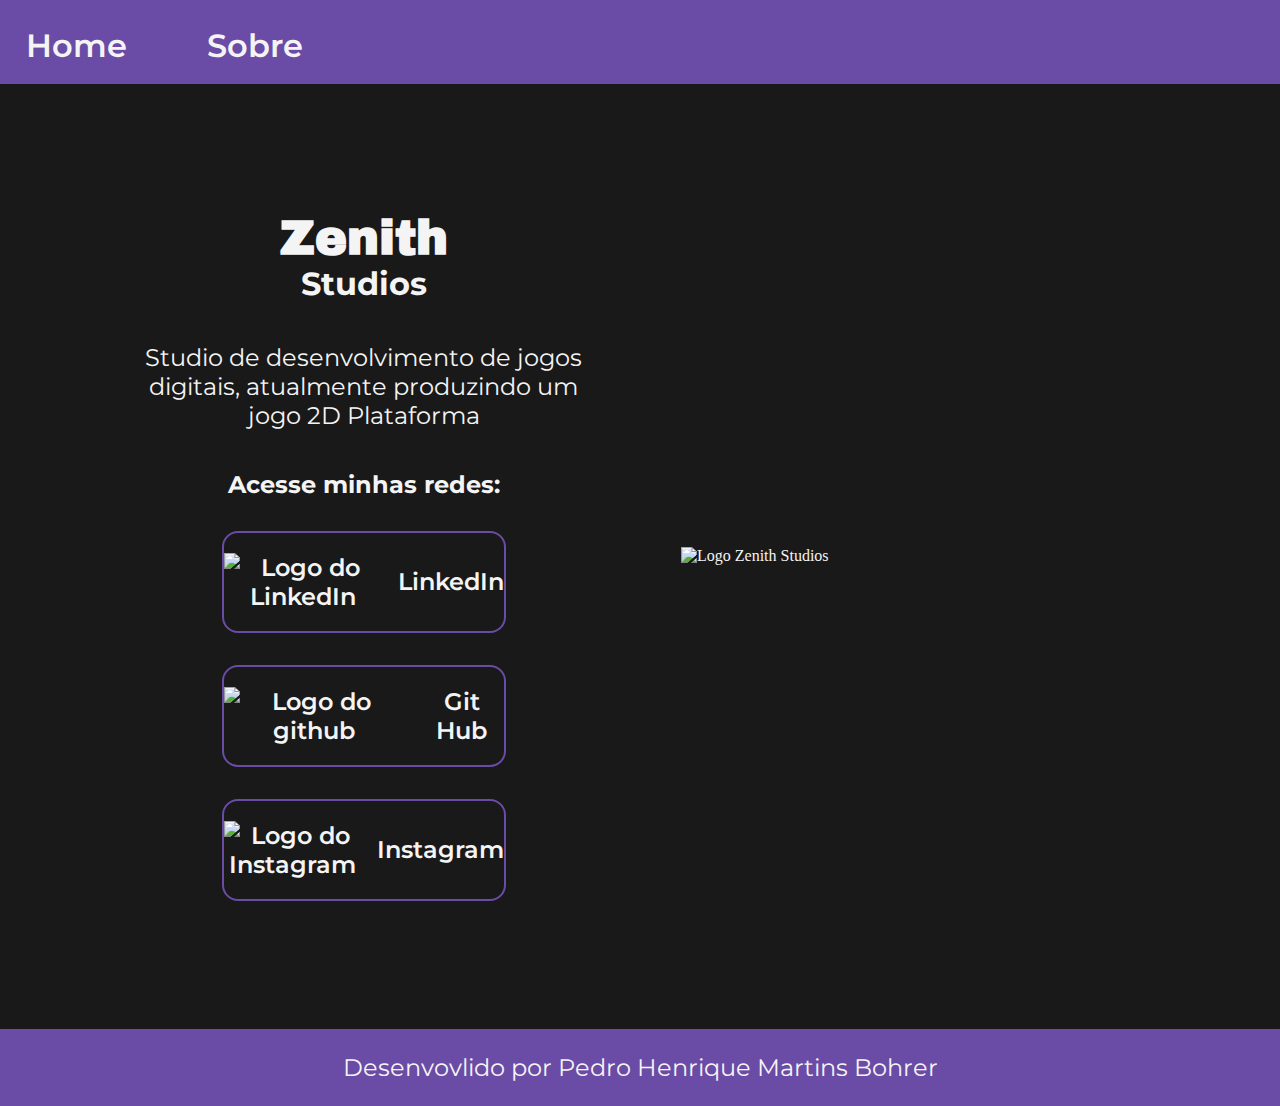
==== index.html @ 809a7ef8 "Rename Index.html to index.html" ====
<!DOCTYPE html>
<html lang="pt-br">    
<head>
    <meta charset="UTF-8">
    <meta name="viewport" content="width=device-width, initial-scale=1.0">
    <title>Portifólio Pedro Bohrer</title>
    <link rel="stylesheet" href="./styles/Style_Port.css">
</head>
<body>
    <header class="header">
        <nav class="header__menu">
            <a class="header__menu__link" href="Index.html">Home</a>
            <a class="header__menu__link" href="about.html">Sobre</a>
        </nav>
    </header>
    <main class="main">
        <section class="main__cont">
        <h1 class="main__cont__titulo"><strong class="Zenith">Zenith</strong> Studios</h1>
        <p class="main__cont__texto">Studio de desenvolvimento de jogos digitais, atualmente produzindo um jogo 2D Plataforma</p>
    <div class="main__links">
        <h2 class="main__links__sub">Acesse minhas redes:</h2>
        <a class="main__links__nav" href="www.linkedin.com/in/phmb">
            <img src="./Assets/linkedin.png" alt="Logo do LinkedIn">
            LinkedIn
        </a>
        <a class="main__links__nav" href="https://github.com/pedro-bohrer?tab=projects">
            <img src="./Assets/github.png" alt="Logo do github">
            Git Hub
        </a>
        <a class="main__links__nav" href="https://www.instagram.com/o.zenith.studios.o/">
            <img src="./Assets/instagram.png" alt="Logo do Instagram">
            Instagram
        </a>
    </div>
    </section>
        <img class="main__cont__img" src="./Assets/Zenith White Logo.png" alt="Logo Zenith Studios">
    </main>
    <footer class="fotter">
        <P>Desenvovlido por Pedro Henrique Martins Bohrer</P>
    </footer>

</body>
</html>
---- styles/Style_Port.css ----
@import url('https://fonts.googleapis.com/css2?family=Archivo+Black&family=Montserrat:wght@200;600&display=swap');

:root {
    --cor-primaria: #191919;
    --cor-secundaria: #f4f4f4;
    --cor-terciaria: #af48aa;
    --cor-quaternaria: #6a4ba6;
    --cor-quinaria: #f1a94d;
    --cor-hover: #4f4e4e;
}

*{
    margin: 0;
    padding: 0;
}
body{
    box-sizing: border-box;
    background-color: var(--cor-primaria);
    color: var(--cor-secundaria); 
}
.header{
    background-color: var(--cor-quaternaria);
    padding: 2% 1% 1.5% 2%;
}
.header__menu{
    display: flex;
    gap: 80px;
}
.header__menu__link{
    font-family: 'Montserrat', sans-serif;
    font-size: 2rem;
    font-weight: 600;
    text-decoration: none;
    color: var(--cor-secundaria);
}


.main{
    padding: 10% 10%;
    display: flex;
    align-items: center;
    justify-content: space-between;
    gap: 82px;
}
.main__cont{
    width: 50%;
    display: flex;
    flex-direction: column;
    text-align: center;
    gap: 40px;
}
.main__cont__titulo{
    font-family: 'Montserrat', sans-serif;
    font-size: 2rem;
    display: flex;
    align-items: center;
    flex-direction: column;
}
.Zenith {
    font-family: 'Archivo Black', sans-serif;    
    font-size: 3rem;
}
.main__cont__texto{
    font-family: 'Montserrat', sans-serif;
    font-size: 1.5rem;
}
.main__links {
    display: flex;
    flex-direction: column;
    align-items: center;
    gap: 32px;
    justify-content: space-between;
}
.main__links__sub{
    font-family: 'Montserrat', sans-serif;
    font-size: 1.5rem;
}
.main__links__nav{
    display: flex;
    align-items: center;
    justify-content: center;
    gap: 1rem;
    font-weight: 600;
    font-family: 'Montserrat', sans-serif;
    border: 2px solid var(--cor-quaternaria);
    width: 280px;
    text-align: center;
    border-radius: 16px;
    font-size: 1.5rem;
    padding: 20px 0;
    text-decoration: none;
    color: var(--cor-secundaria);
}
.main__links__nav:hover {
    background-color: var(--cor-hover);
}
.main__cont__img {
    width: 50%;
}

.fotter {
    font-family: 'Montserrat', sans-serif;
    font-size: 1.5rem;
    font-weight: 400;
    color: var(--cor-secundaria);
    background-color: var(--cor-quaternaria);
    padding: 24px;
    text-align: center;
}

.main__about {
    padding: 10% 10%;
    display: flex;
    align-items: center;
    justify-content: space-between;
    gap: 82px;
}
.main__about__cont {
    width: 50%;
    display: flex;
    flex-direction: column;
    text-align: center;
    gap: 40px;
}
.main__about__titulo {
    font-family: 'Montserrat', sans-serif;
    font-size: 2rem;
    display: flex;
    align-items: center;
    flex-direction: column;
}
.main__about__texto {
    font-family: 'Montserrat', sans-serif;
    font-size: 1.5rem;
}
.main__about__img {
    width: 50%;
}

@media (max-width: 1200px) {
    .header__menu {
        justify-content: center;
    }
    .main {
        flex-direction: column-reverse;
        padding: 5%;

    }
    .main__cont {
        width: auto;
    }
    .main__about {
        flex-direction: column-reverse;
        padding: 5%;
    }
    .main__about__cont {
        width: auto;
    }

}
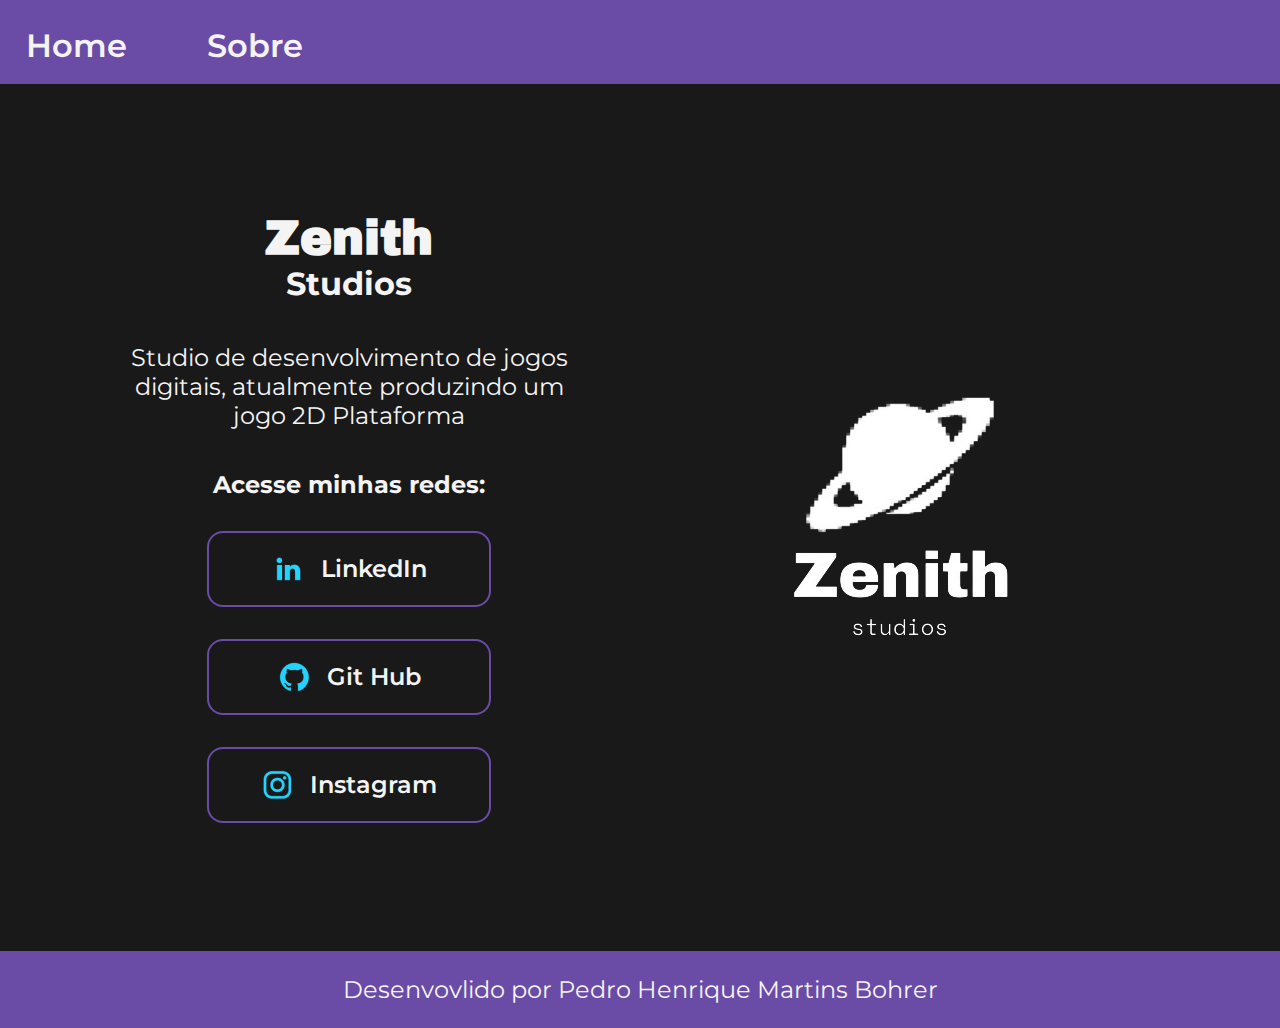
==== commit 939a25ba: "Update index.html" ====
--- a/index.html
+++ b/index.html
@@ -9,7 +9,7 @@
 <body>
     <header class="header">
         <nav class="header__menu">
-            <a class="header__menu__link" href="Index.html">Home</a>
+            <a class="header__menu__link" href="index.html">Home</a>
             <a class="header__menu__link" href="about.html">Sobre</a>
         </nav>
     </header>
@@ -20,20 +20,20 @@
     <div class="main__links">
         <h2 class="main__links__sub">Acesse minhas redes:</h2>
         <a class="main__links__nav" href="www.linkedin.com/in/phmb">
-            <img src="./Assets/linkedin.png" alt="Logo do LinkedIn">
+            <img src="./assets/linkedin.png" alt="Logo do LinkedIn">
             LinkedIn
         </a>
         <a class="main__links__nav" href="https://github.com/pedro-bohrer?tab=projects">
-            <img src="./Assets/github.png" alt="Logo do github">
+            <img src="./assets/github.png" alt="Logo do github">
             Git Hub
         </a>
         <a class="main__links__nav" href="https://www.instagram.com/o.zenith.studios.o/">
-            <img src="./Assets/instagram.png" alt="Logo do Instagram">
+            <img src="./assets/instagram.png" alt="Logo do Instagram">
             Instagram
         </a>
     </div>
     </section>
-        <img class="main__cont__img" src="./Assets/Zenith White Logo.png" alt="Logo Zenith Studios">
+        <img class="main__cont__img" src="./assets/Zenith White Logo.png" alt="Logo Zenith Studios">
     </main>
     <footer class="fotter">
         <P>Desenvovlido por Pedro Henrique Martins Bohrer</P>
